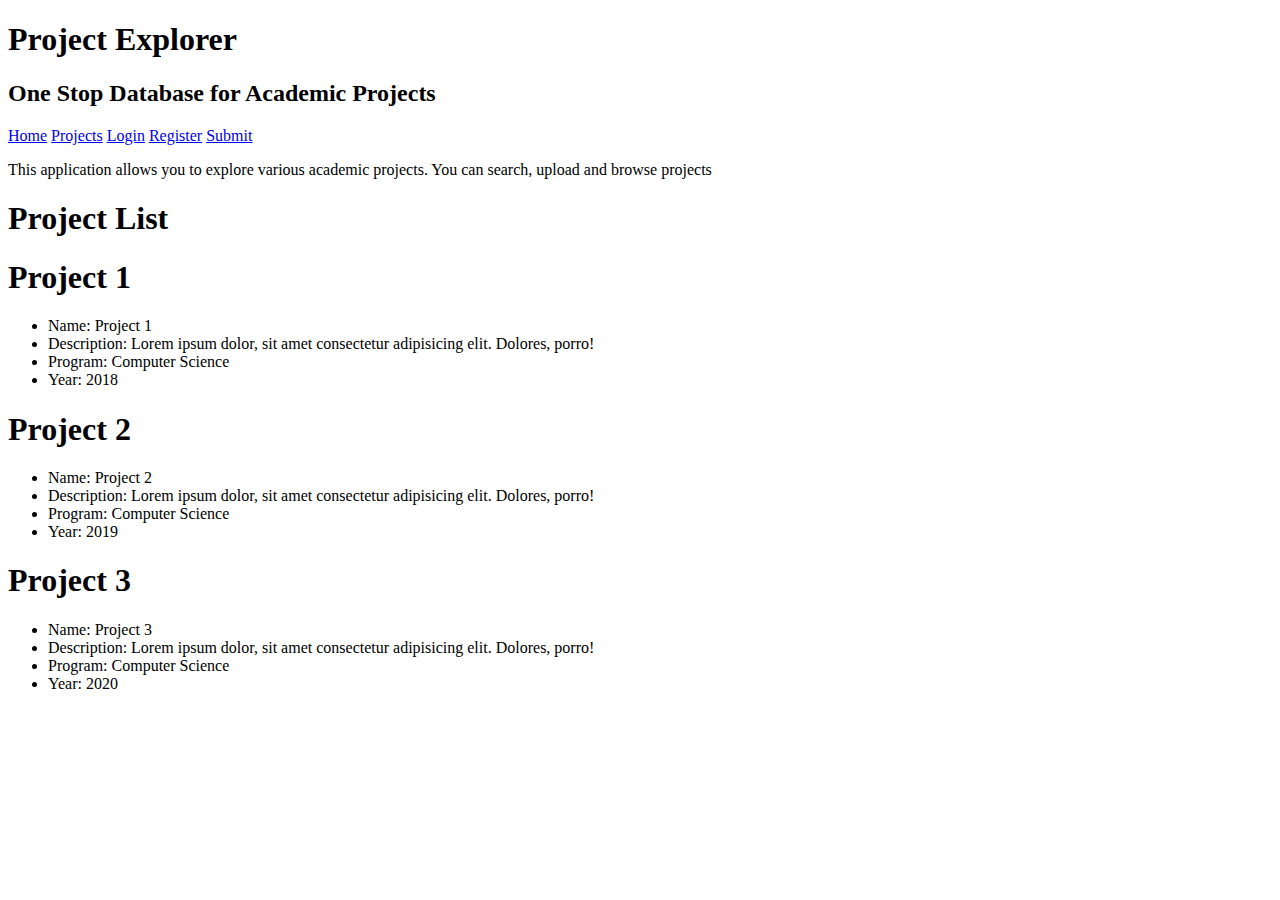
==== app/public/project-explorer/index.html @ 2181ccb7 "Created HTML pages for Project Explorer" ====
<!DOCTYPE html>
<html lang="en">

<head>
    <meta charset="UTF-8">
    <meta name="viewport" content="width=device-width, initial-scale=1.0">
    <title>Project Explorer</title>
</head>

<body>
    <header>
        <h1>Project Explorer</h1>
        <h2>One Stop Database for Academic Projects</h2>
    </header>
    <nav>

        <a href="/index.html">Home</a>
        <a href="/search.html">Projects</a>
        <a href="/login.html">Login</a>
        <a href="/register.html">Register</a>
        <a href="/createproject.html">Submit</a>

    </nav>
    <main>

        <p>This application allows you to explore various academic projects. You can search, upload and browse projects</p>
        <h1>Project List</h1>
        <section>
            <h1>Project 1</h1>
            <ul>
                <li>Name: Project 1</li>
                <li>Description: Lorem ipsum dolor, sit amet consectetur adipisicing elit. Dolores, porro!</li>
                <li>Program: Computer Science</li>
                <li>Year: 2018</li>
            </ul>
        </section>
        <section>
            <h1>Project 2</h1>
            <ul>
                <li>Name: Project 2</li>
                <li>Description: Lorem ipsum dolor, sit amet consectetur adipisicing elit. Dolores, porro!</li>
                <li>Program: Computer Science</li>
                <li>Year: 2019</li>
            </ul>
        </section>
        <section>
            <h1>Project 3</h1>
            <ul>
                <li>Name: Project 3</li>
                <li>Description: Lorem ipsum dolor, sit amet consectetur adipisicing elit. Dolores, porro!</li>
                <li>Program: Computer Science</li>
                <li>Year: 2020</li>
            </ul>
        </section>
    </main>
</body>

</html>
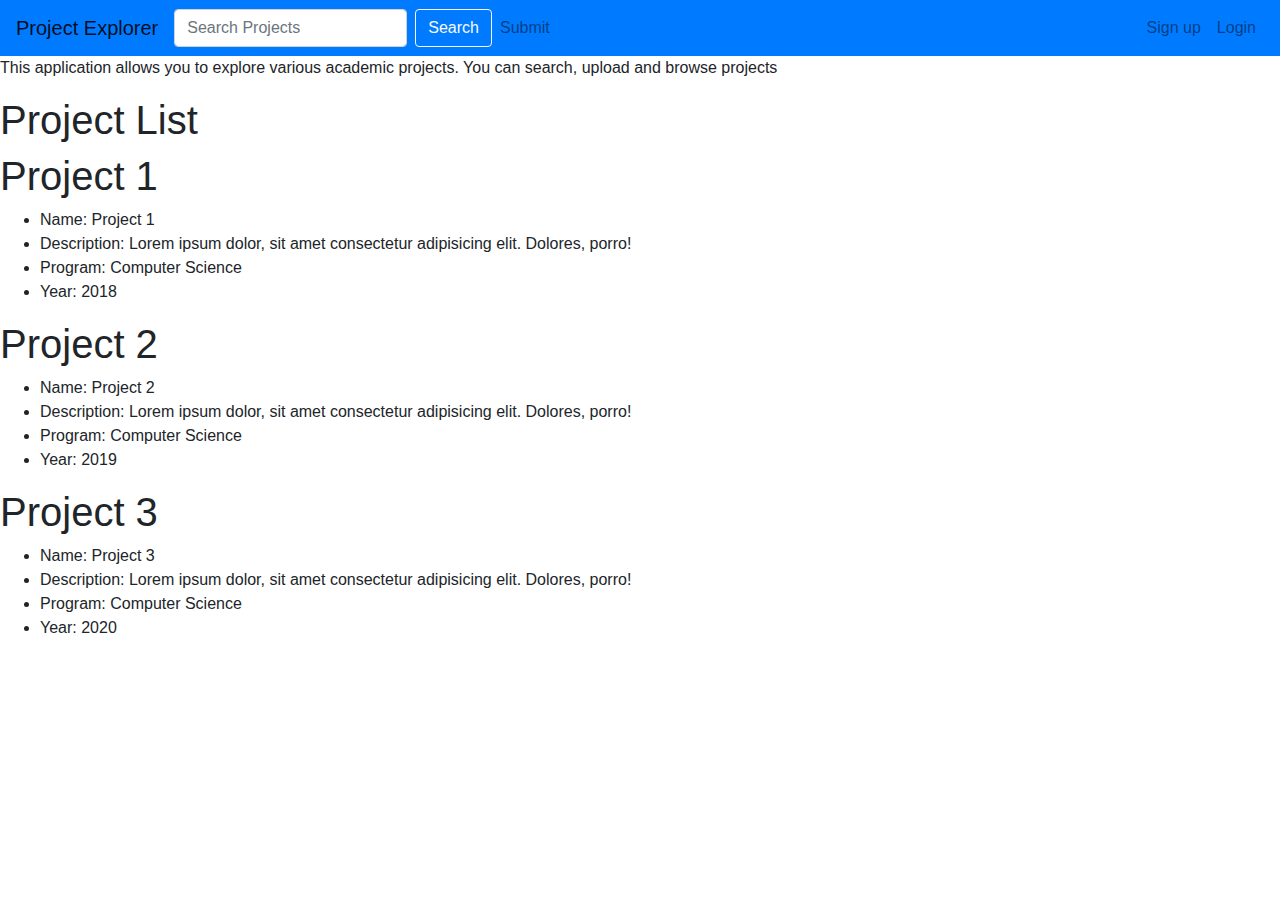
==== commit 96cb5f7f: "Styled Index.html" ====
--- a/app/public/project-explorer/index.html
+++ b/app/public/project-explorer/index.html
@@ -5,22 +5,43 @@
     <meta charset="UTF-8">
     <meta name="viewport" content="width=device-width, initial-scale=1.0">
     <title>Project Explorer</title>
+    <link rel="stylesheet" href="css/bootstrap.min.css">
 </head>
 
 <body>
-    <header>
-        <h1>Project Explorer</h1>
-        <h2>One Stop Database for Academic Projects</h2>
-    </header>
-    <nav>
 
-        <a href="/index.html">Home</a>
-        <a href="/search.html">Projects</a>
-        <a href="/login.html">Login</a>
-        <a href="/register.html">Register</a>
-        <a href="/createproject.html">Submit</a>
 
+    <nav class="navbar navbar-expand-md navbar-light bg-primary">
+        <a class="navbar-brand" href="#">Project Explorer</a>
+        <form class="form-inline my-2 my-lg-0">
+            <input class="form-control mr-sm-2" type="search" placeholder="Search Projects" aria-label="Search">
+            <button class="btn btn-outline-light my-2 my-sm-0" type="submit">Search</button>
+        </form>
+        <div class="collapse navbar-collapse" id="navbarsExampleDefault">
+            <ul class="navbar-nav mr-auto">
+
+                <li class="nav-item">
+                    <a class="nav-link" href="#">Submit</a>
+                </li>
+
+            </ul>
+            <div>
+                <ul class="navbar-nav mr-auto">
+
+                    <li class="nav-item">
+                        <a class="nav-link" href="#">Sign up</a>
+                    </li>
+
+                    <li class="nav-item">
+                        <a class="nav-link" href="#">Login</a>
+                    </li>
+
+                </ul>
+            </div>
+        </div>
     </nav>
+
+
     <main>
 
         <p>This application allows you to explore various academic projects. You can search, upload and browse projects</p>
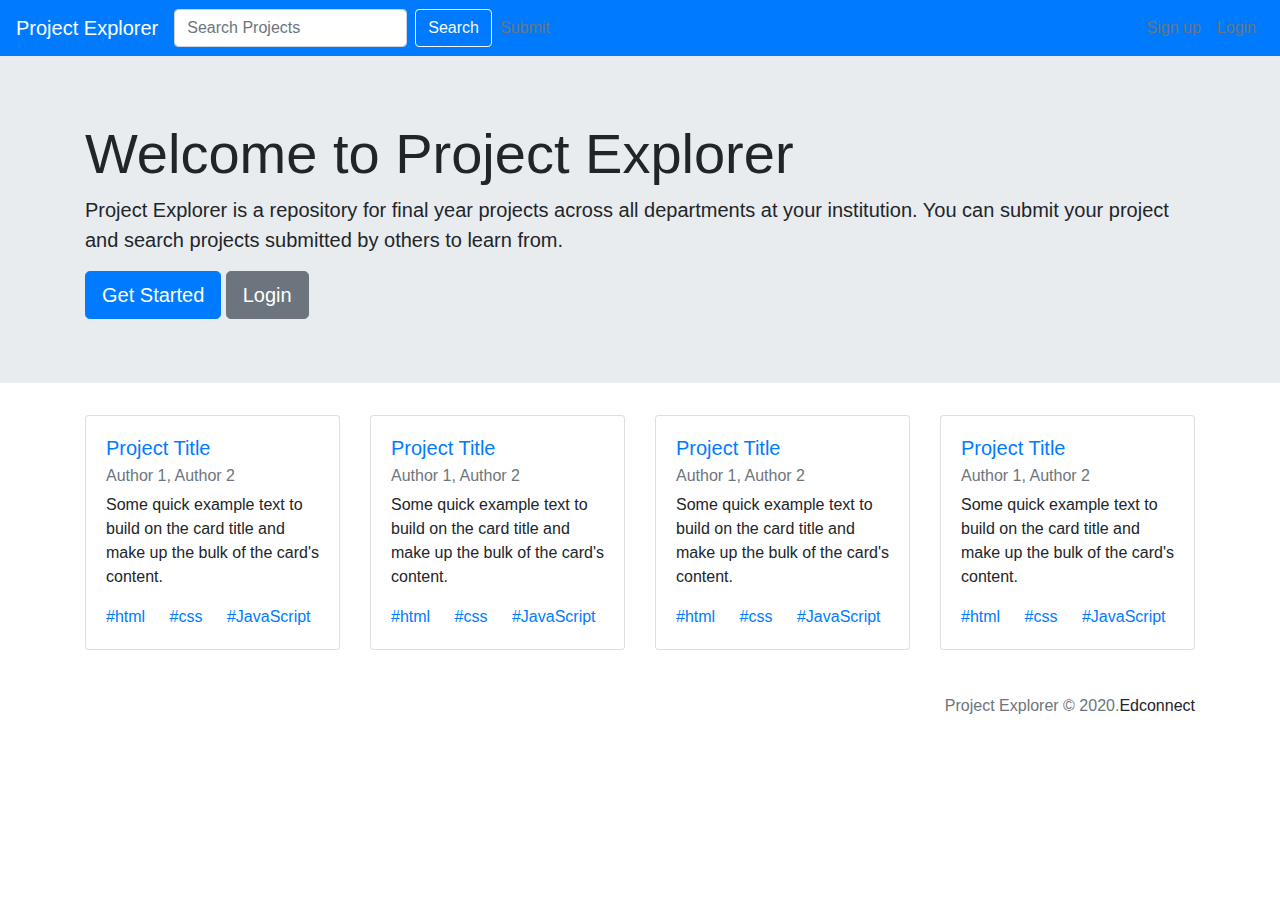
==== commit 5a9b9f27: "Styled Index.html" ====
--- a/app/public/project-explorer/index.html
+++ b/app/public/project-explorer/index.html
@@ -4,15 +4,20 @@
 <head>
     <meta charset="UTF-8">
     <meta name="viewport" content="width=device-width, initial-scale=1.0">
+
     <title>Project Explorer</title>
+    <link rel="stylesheet" href="css/styles.css">
     <link rel="stylesheet" href="css/bootstrap.min.css">
+
+
+
 </head>
 
 <body>
 
 
-    <nav class="navbar navbar-expand-md navbar-light bg-primary">
-        <a class="navbar-brand" href="#">Project Explorer</a>
+    <nav class="navbar navbar-expand-md navbar-light bg-primary ">
+        <a class="navbar-brand text-white" href="#">Project Explorer</a>
         <form class="form-inline my-2 my-lg-0">
             <input class="form-control mr-sm-2" type="search" placeholder="Search Projects" aria-label="Search">
             <button class="btn btn-outline-light my-2 my-sm-0" type="submit">Search</button>
@@ -21,7 +26,7 @@
             <ul class="navbar-nav mr-auto">
 
                 <li class="nav-item">
-                    <a class="nav-link" href="#">Submit</a>
+                    <a class="nav-link text-secondary" href="#">Submit</a>
                 </li>
 
             </ul>
@@ -29,11 +34,11 @@
                 <ul class="navbar-nav mr-auto">
 
                     <li class="nav-item">
-                        <a class="nav-link" href="#">Sign up</a>
+                        <a class="nav-link text-secondary" href="#">Sign up</a>
                     </li>
 
                     <li class="nav-item">
-                        <a class="nav-link" href="#">Login</a>
+                        <a class="nav-link text-secondary" href="#">Login</a>
                     </li>
 
                 </ul>
@@ -43,36 +48,75 @@
 
 
     <main>
+        <div class="jumbotron jumbotron-fluid">
+            <div class="container">
+                <h1 class="display-4">Welcome to Project Explorer</h1>
+                <p class="lead">Project Explorer is a repository for final year projects across all departments at your institution. You can submit your project and search projects submitted by others to learn from.
+                </p>
+                <a class="btn btn-primary btn-lg" href="#" role="button">Get Started</a>
+                <a class="btn btn-secondary btn-lg" href="#" role="button">Login</a>
 
-        <p>This application allows you to explore various academic projects. You can search, upload and browse projects</p>
-        <h1>Project List</h1>
-        <section>
-            <h1>Project 1</h1>
-            <ul>
-                <li>Name: Project 1</li>
-                <li>Description: Lorem ipsum dolor, sit amet consectetur adipisicing elit. Dolores, porro!</li>
-                <li>Program: Computer Science</li>
-                <li>Year: 2018</li>
-            </ul>
-        </section>
-        <section>
-            <h1>Project 2</h1>
-            <ul>
-                <li>Name: Project 2</li>
-                <li>Description: Lorem ipsum dolor, sit amet consectetur adipisicing elit. Dolores, porro!</li>
-                <li>Program: Computer Science</li>
-                <li>Year: 2019</li>
-            </ul>
-        </section>
-        <section>
-            <h1>Project 3</h1>
-            <ul>
-                <li>Name: Project 3</li>
-                <li>Description: Lorem ipsum dolor, sit amet consectetur adipisicing elit. Dolores, porro!</li>
-                <li>Program: Computer Science</li>
-                <li>Year: 2020</li>
-            </ul>
-        </section>
+            </div>
+        </div>
+
+        <div class="container">
+            <div class="row">
+                <div class="col-md-3 col-sm-12 col-lg-3 pb-4">
+                    <div class="card">
+                        <div class="card-body">
+                            <h5 class="card-title text-primary">Project Title</h5>
+                            <h6 class="card-subtitle mb-2 text-muted">Author 1, Author 2</h6>
+                            <p class="card-text">Some quick example text to build on the card title and make up the bulk of the card's content.</p>
+                            <a href="#" class="card-link">#html</a>
+                            <a href="#" class="card-link">#css</a>
+                            <a href="#" class="card-link">#JavaScript</a>
+                        </div>
+                    </div>
+                </div>
+                <div class="col-md-3 col-sm-12 col-lg-3 pb-4">
+                    <div class="card">
+                        <div class="card-body">
+                            <h5 class="card-title text-primary">Project Title</h5>
+                            <h6 class="card-subtitle mb-2 text-muted">Author 1, Author 2</h6>
+                            <p class="card-text">Some quick example text to build on the card title and make up the bulk of the card's content.</p>
+                            <a href="#" class="card-link">#html</a>
+                            <a href="#" class="card-link">#css</a>
+                            <a href="#" class="card-link">#JavaScript</a>
+                        </div>
+                    </div>
+                </div>
+                <div class="col-md-3 col-sm-12 col-lg-3 pb-4">
+                    <div class="card">
+                        <div class="card-body">
+                            <h5 class="card-title text-primary">Project Title</h5>
+                            <h6 class="card-subtitle mb-2 text-muted">Author 1, Author 2</h6>
+                            <p class="card-text">Some quick example text to build on the card title and make up the bulk of the card's content.</p>
+                            <a href="#" class="card-link">#html</a>
+                            <a href="#" class="card-link">#css</a>
+                            <a href="#" class="card-link">#JavaScript</a>
+                        </div>
+                    </div>
+                </div>
+                <div class="col-md-3 col-sm-12 col-lg-3 pb-4">
+                    <div class="card">
+                        <div class="card-body">
+                            <h5 class="card-title text-primary">Project Title</h5>
+                            <h6 class="card-subtitle mb-2 text-muted">Author 1, Author 2</h6>
+                            <p class="card-text">Some quick example text to build on the card title and make up the bulk of the card's content.</p>
+                            <a href="#" class="card-link">#html</a>
+                            <a href="#" class="card-link">#css</a>
+                            <a href="#" class="card-link">#JavaScript</a>
+                        </div>
+                    </div>
+                </div>
+
+            </div>
+        </div>
+        <footer class="container ">
+            <div class="float-right">
+                <span class="text-muted">Project Explorer © 2020.</span><span>Edconnect</span>
+            </div>
+        </footer>
     </main>
 </body>
 
--- a/app/public/project-explorer/css/styles.css
+++ b/app/public/project-explorer/css/styles.css
@@ -0,0 +1,3 @@
+footer {
+    margin-top: 20px;
+}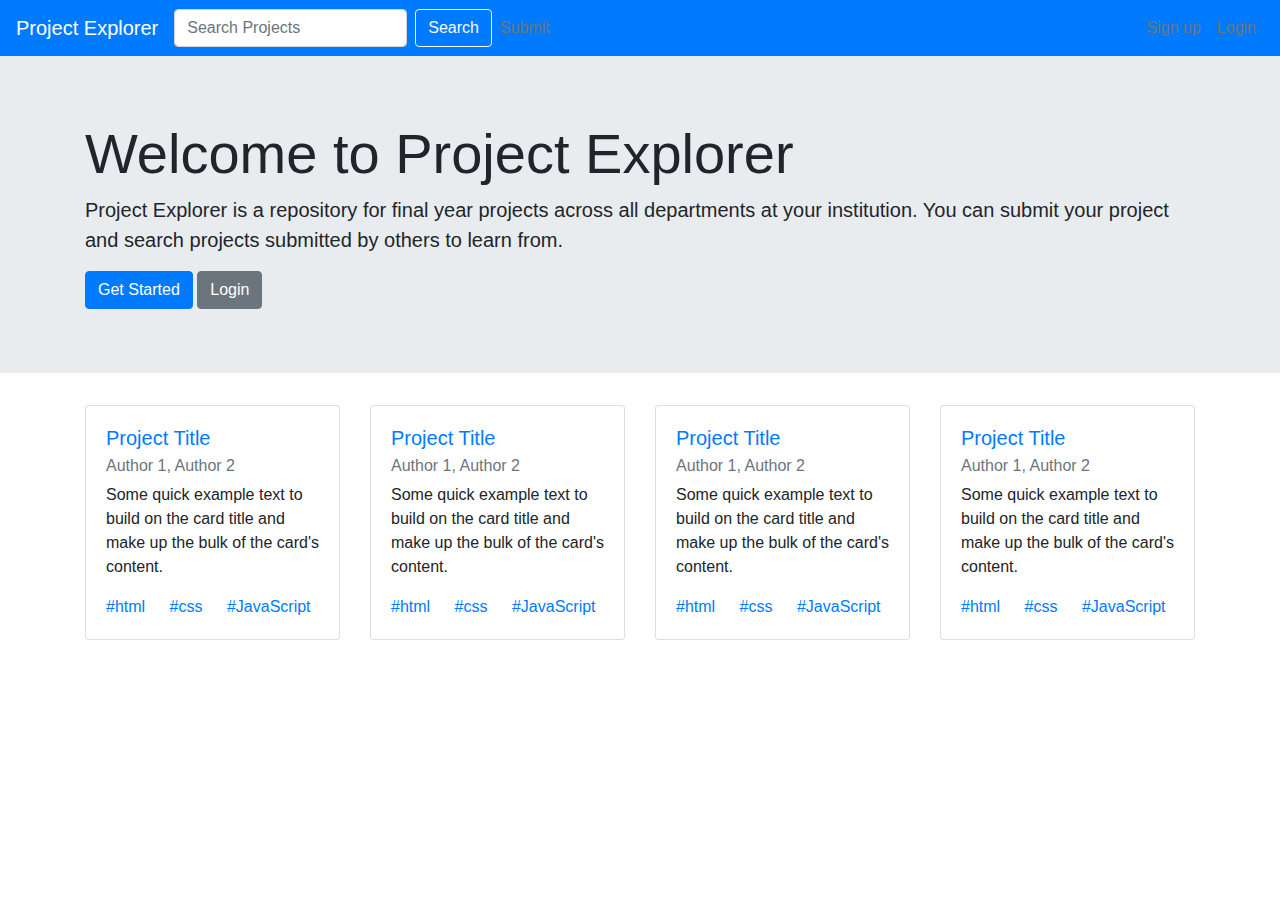
==== commit 81c9fb1c: "Updated Index.html" ====
--- a/app/public/project-explorer/index.html
+++ b/app/public/project-explorer/index.html
@@ -53,8 +53,8 @@
                 <h1 class="display-4">Welcome to Project Explorer</h1>
                 <p class="lead">Project Explorer is a repository for final year projects across all departments at your institution. You can submit your project and search projects submitted by others to learn from.
                 </p>
-                <a class="btn btn-primary btn-lg" href="#" role="button">Get Started</a>
-                <a class="btn btn-secondary btn-lg" href="#" role="button">Login</a>
+                <a class="btn btn-primary " href="./register.html" role="button">Get Started</a>
+                <a class="btn btn-secondary " href="./login.html" role="button">Login</a>
 
             </div>
         </div>
@@ -112,11 +112,7 @@
 
             </div>
         </div>
-        <footer class="container ">
-            <div class="float-right">
-                <span class="text-muted">Project Explorer © 2020.</span><span>Edconnect</span>
-            </div>
-        </footer>
+
     </main>
 </body>
 
--- a/app/public/project-explorer/css/styles.css
+++ b/app/public/project-explorer/css/styles.css
@@ -1,3 +1,9 @@
 footer {
     margin-top: 20px;
-}+}
+
+
+/* <div class="bg-dark"><div class="float-right"><span class="text-muted">Project Explorer © 2020.</span><span>Edconnect</span></div></div> */
+
+
+/* btn-lg */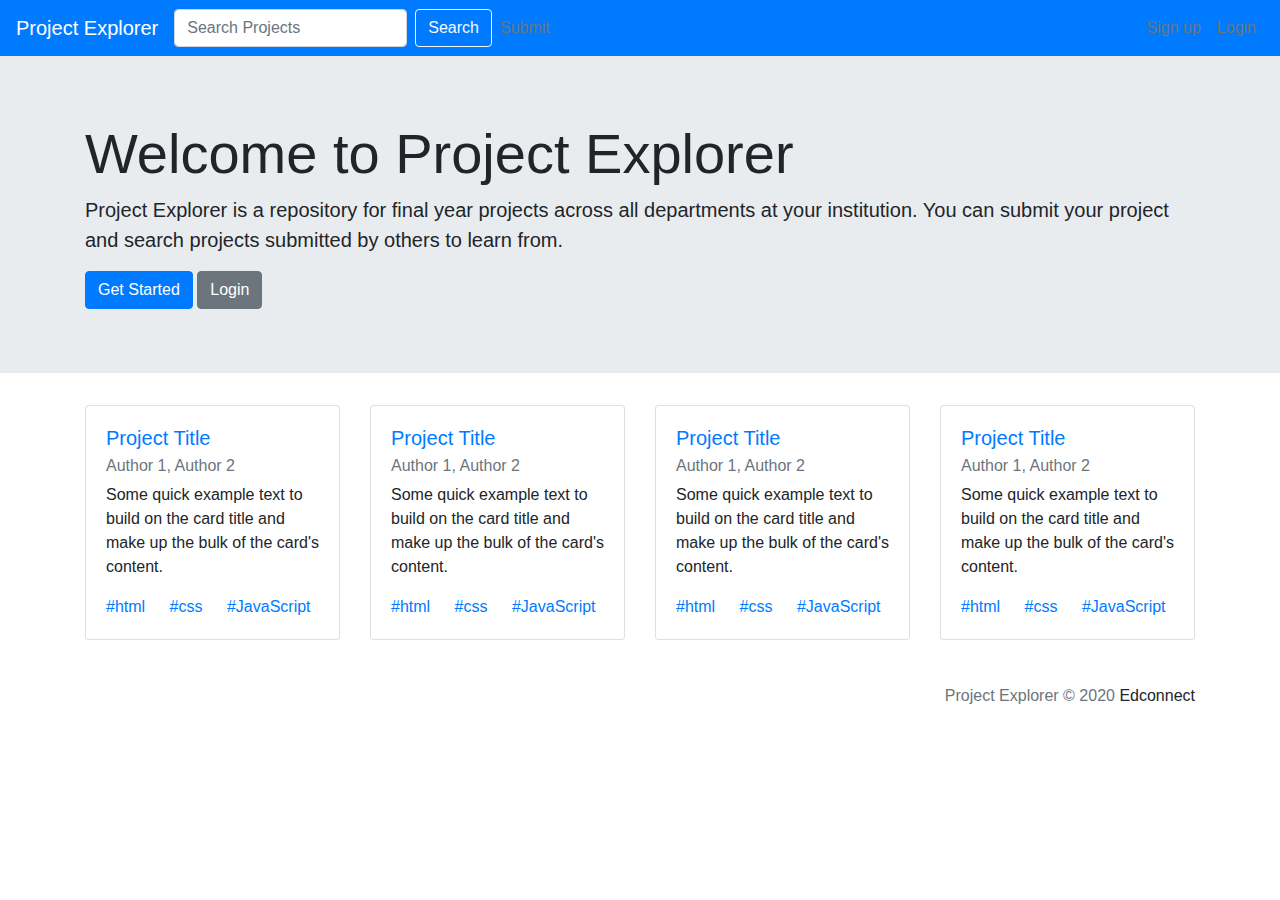
==== commit ca11ccdd: "Styled login.html" ====
--- a/app/public/project-explorer/index.html
+++ b/app/public/project-explorer/index.html
@@ -114,6 +114,12 @@
         </div>
 
     </main>
+    <footer class="container bg-dark">
+        <div class="float-right">
+            <span class="text-muted">Project Explorer © 2020</span>
+            <span>Edconnect</span>
+        </div>
+    </footer>
 </body>
 
 </html>--- a/app/public/project-explorer/css/styles.css
+++ b/app/public/project-explorer/css/styles.css
@@ -1,5 +1,9 @@
 footer {
     margin-top: 20px;
+}
+
+.bg {
+    background-color: black !important;
 }
 
 
